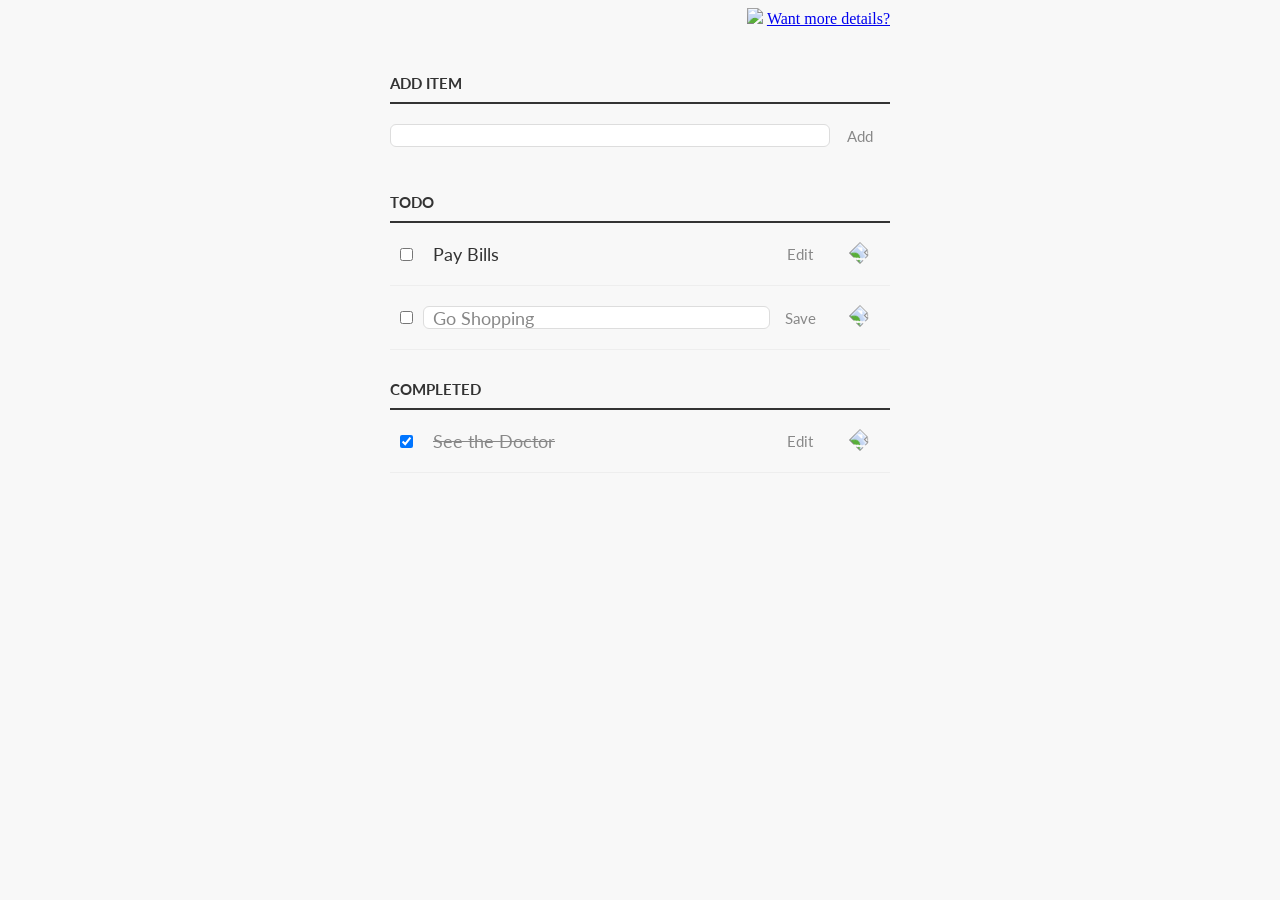
==== index.html @ 1622fc71 "refactor: adjust HTML-formatting according to rule 3.4 in html-css.md add some classes" ====
<!doctype html>
  <html lang="en">
    <head>
      <title>Todo App</title>
      <link href="https://fonts.googleapis.com/css?family=Lato:300,400,700" 
            rel="stylesheet">
      <link rel="stylesheet" 
            href="style.css" 
            media="screen" 
            charset="utf-8">
    </head>
    <body>
      <div class="intro">
        <img src="./eisenhower-matrix.jpg">
        <a class="more-inf" 
           href="https://goal-life.com/page/method/matrix-eisenhower">
           Want more details?
        </a>
      </div>
      <div class="main">
        <p id="add-item">
          <label for="new-task">Add Item</label>
          <div class="task-row__wrapper">
            <input id="new-task" 
                   class="task" 
                   type="text">
            <button>Add</button>
          </div>
        </p>
        <h3>Todo</h3>
        <ul id="incomplete-tasks">
          <li>
            <input type="checkbox" class="input-checkbox" >
            <label class="task label__li" >Pay Bills</label>
            <input type="text" class="task text-input">
            <button class="edit">Edit</button>
            <button class="delete">
              <img src="./remove.svg" class="delete-img">
            </button>
          </li>
          <li class="edit-mode">
            <input type="checkbox" class="input-checkbox">
            <label class="task label__li" 
                   id="task-edit">Go Shopping</label>
            <input type="text" 
                   value="Go Shopping" 
                   class="task text-input"
                   id="input-edit">
            <button class="edit">Save</button>
            <button class="delete">
              <img src="./remove.svg" class="delete-img">
            </button>
          </li>
        </ul>
        <h3>Completed</h3>
        <ul id="completed-tasks">
          <li>
            <input type="checkbox" checked class="input-checkbox">
            <label class="task label__li" 
                   id="task-completed">See the Doctor</label>
            <input type="text" class="task text-input">
            <button class="edit">Edit</button>
            <button class="delete">
              <img src="./remove.svg" class="delete-img">
            </button>
          </li>
        </ul>
      </div>
      <script src="app.js"></script>
    </body>
  </html>
---- style.css ----
/* Basic Style */

body {
  background-color: #f8f8f8;
  color: #333;
  font-family: Lato, sans-serif;
}
.intro {
  width: 500px;
  margin: 0 auto;
  display: block;
  text-align: right;
}
.intro img {
  width: 100%;
}
.intro, 
.more-inf {
  font-family: fantasy, cursive;
}

@media (max-width:768px) {

  .intro { 
      text-align: center;
  }

}

.main {
  display: block;
  width: 500px;
  margin: 0 auto 0;
}
.task {
  width: 56%;
  display: inline-block;
  flex-grow: 1;
}
.task-row__wrapper {
  display: flex;
}
ul {
  margin: 0;
  padding: 0px;
}
li,
h3 {
  list-style: none;
}
input,
button {
  outline: none;
}
button {
  background: none;
  border: 0px;
  color: #888;
  font-size: 15px;
  width: 60px;
  font-family: Lato, sans-serif;
  cursor: pointer;
}
button:hover {
  color: #3a3a3a;
}

/* Heading */

h3,
label[for = "new-task"] {
  color: #333;
  font-weight: 700;
  font-size: 15px;
  border-bottom: 2px solid #333;
  padding: 30px 0 10px;
  margin: 0;
  text-transform: uppercase;
}
input[type = "text"] {
  margin: 0;
  font-size: 18px;
  line-height: 18px;
  height: 21px;
  padding: 0 9px;
  border: 1px solid #ddd;
  background: #fff;
  border-radius: 6px;
  font-family: Lato, sans-serif;
  color: #888;
}
input[type = "text"]:focus {
  color: #333;
}

/* New Task */
label[for = "new-task"] {
  display: block;
  margin: 0 0 20px;
}
#new-task {
  width: 318px;
}

/* Task list */

li {
  overflow: hidden;
  padding: 20px 0;
  border-bottom: 1px solid #eee;
  display: flex;
  justify-content: space-between;
  align-items: center;
}
li > * {
  vertical-align: middle;
}

.input-checkbox {
  margin: 0 10px;
}
.label__li {
  padding-left: 10px;
  box-sizing: border-box;
  font-size: 18px;
  width: 226px;
}
.text-input {
  width: 226px;
}
.delete-img {
  height: 2em;
  transform: rotateZ(45deg);
  transition: transform 200ms ease-in;
}
.delete-img:hover {
  transform: rotateZ(0);
}

/* Completed */

#task-completed {
  text-decoration: line-through;
  color: #888;
}

/* Edit Task */

.text-input {
  display: none;
}

#input-edit {
  display: inline-block;
  width: 224px;
}

#task-edit {
  display: none;
}
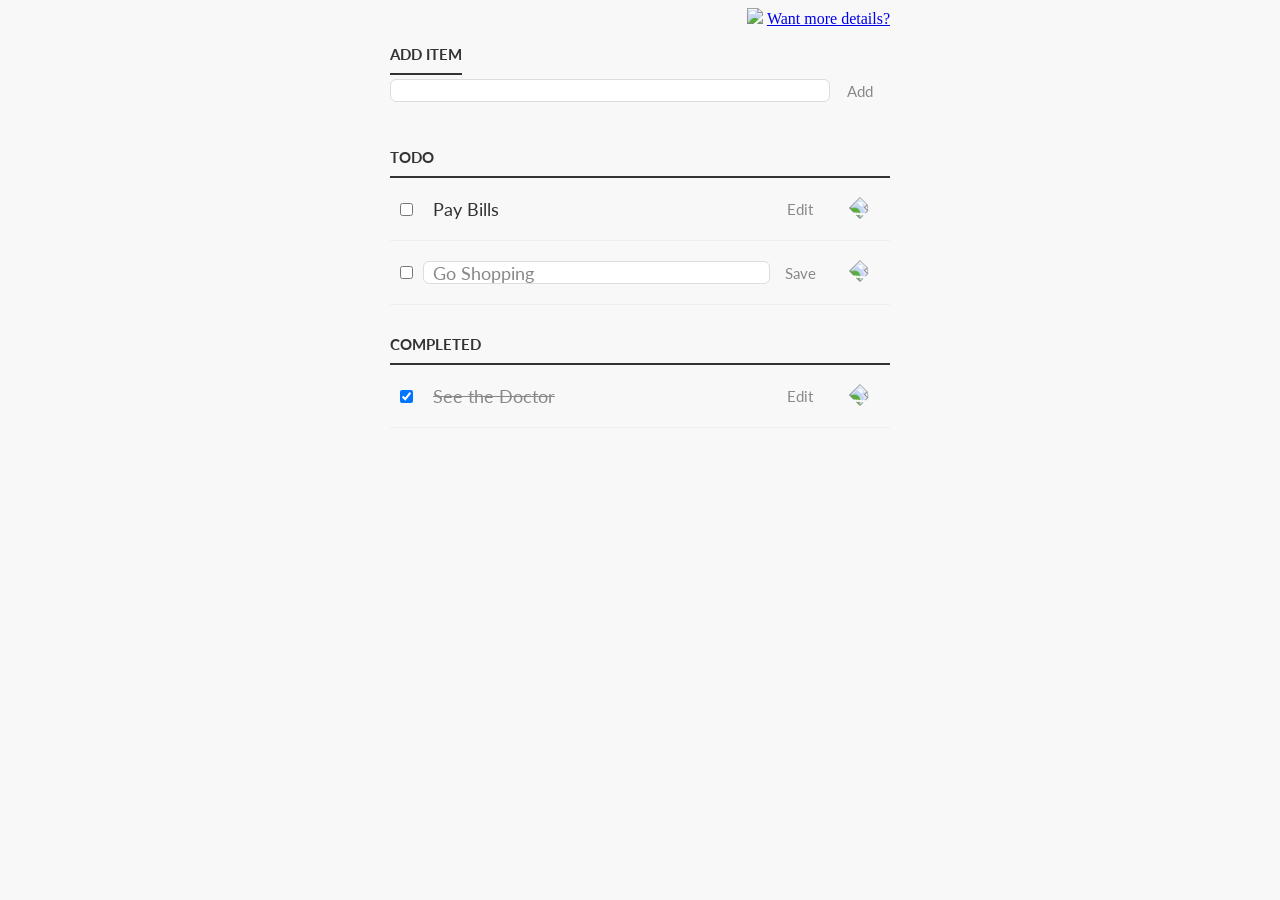
==== commit db0c7738: "refactor: adjust HTML-formatting according to rule 3.4 in html-css.md add some classes" ====
--- a/index.html
+++ b/index.html
@@ -19,7 +19,7 @@
       </div>
       <div class="main">
         <p id="add-item">
-          <label for="new-task">Add Item</label>
+          <label for="new-task" id="label-add">Add Item</label>
           <div class="task-row__wrapper">
             <input id="new-task" 
                    class="task" 
--- a/style.css
+++ b/style.css
@@ -94,7 +94,7 @@
 }
 
 /* New Task */
-label[for = "new-task"] {
+.label-add {
   display: block;
   margin: 0 0 20px;
 }
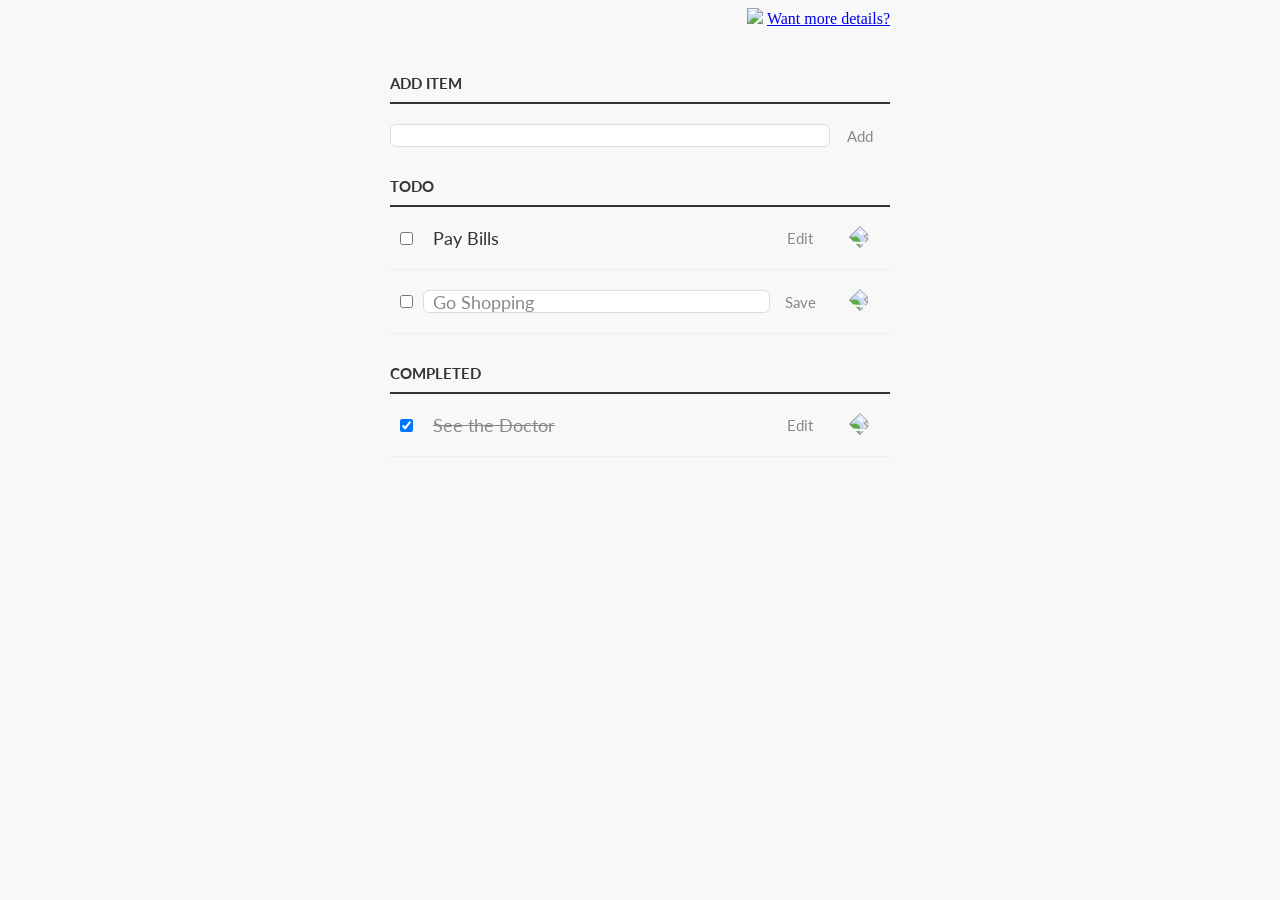
==== commit 7a54f2f2: "refactor: adjust HTML-formatting according to rule hight level 1.1 in html-css.md add section header" ====
--- a/index.html
+++ b/index.html
@@ -10,62 +10,68 @@
             charset="utf-8">
     </head>
     <body>
-      <div class="intro">
+      <section class="intro">
         <img src="./eisenhower-matrix.jpg">
         <a class="more-inf" 
            href="https://goal-life.com/page/method/matrix-eisenhower">
            Want more details?
         </a>
-      </div>
-      <div class="main">
-        <p id="add-item">
-          <label for="new-task" id="label-add">Add Item</label>
+      </section>
+      <section class="main">
+        <div id="add-item">
+          <p>
+            <label for="new-task" id="add-label">Add Item</label>
+          </p>
           <div class="task-row__wrapper">
             <input id="new-task" 
                    class="task" 
                    type="text">
             <button>Add</button>
           </div>
-        </p>
-        <h3>Todo</h3>
-        <ul id="incomplete-tasks">
-          <li>
-            <input type="checkbox" class="input-checkbox" >
-            <label class="task label__li" >Pay Bills</label>
-            <input type="text" class="task text-input">
-            <button class="edit">Edit</button>
-            <button class="delete">
-              <img src="./remove.svg" class="delete-img">
-            </button>
-          </li>
-          <li class="edit-mode">
-            <input type="checkbox" class="input-checkbox">
-            <label class="task label__li" 
-                   id="task-edit">Go Shopping</label>
-            <input type="text" 
-                   value="Go Shopping" 
-                   class="task text-input"
-                   id="input-edit">
-            <button class="edit">Save</button>
-            <button class="delete">
-              <img src="./remove.svg" class="delete-img">
-            </button>
-          </li>
-        </ul>
-        <h3>Completed</h3>
-        <ul id="completed-tasks">
-          <li>
-            <input type="checkbox" checked class="input-checkbox">
-            <label class="task label__li" 
-                   id="task-completed">See the Doctor</label>
-            <input type="text" class="task text-input">
-            <button class="edit">Edit</button>
-            <button class="delete">
-              <img src="./remove.svg" class="delete-img">
-            </button>
-          </li>
-        </ul>
-      </div>
+        </div>
+        <div class="incomplete">
+          <h3>Todo</h3>
+          <ul id="incomplete-tasks">
+            <li>
+              <input type="checkbox" class="input-checkbox" >
+              <label class="task label__li" >Pay Bills</label>
+              <input type="text" class="task text-input">
+              <button class="edit">Edit</button>
+              <button class="delete">
+                <img src="./remove.svg" class="delete-img">
+              </button>
+            </li>
+            <li class="edit-mode">
+              <input type="checkbox" class="input-checkbox">
+              <label class="task label__li" 
+                     id="task-edit">Go Shopping</label>
+              <input type="text" 
+                     value="Go Shopping" 
+                     class="task text-input"
+                     id="input-edit">
+              <button class="edit">Save</button>
+              <button class="delete">
+                <img src="./remove.svg" class="delete-img">
+              </button>
+            </li>
+          </ul>
+        </div>
+        <div class="completed">
+          <h3>Completed</h3>
+          <ul id="completed-tasks">
+            <li>
+              <input type="checkbox" checked class="input-checkbox">
+              <label class="task label__li" 
+                     id="task-completed">See the Doctor</label>
+              <input type="text" class="task text-input">
+              <button class="edit">Edit</button>
+              <button class="delete">
+                <img src="./remove.svg" class="delete-img">
+              </button>
+            </li>
+          </ul>
+        </div>
+      </section>
       <script src="app.js"></script>
     </body>
   </html>
--- a/style.css
+++ b/style.css
@@ -94,7 +94,7 @@
 }
 
 /* New Task */
-.label-add {
+#add-label {
   display: block;
   margin: 0 0 20px;
 }
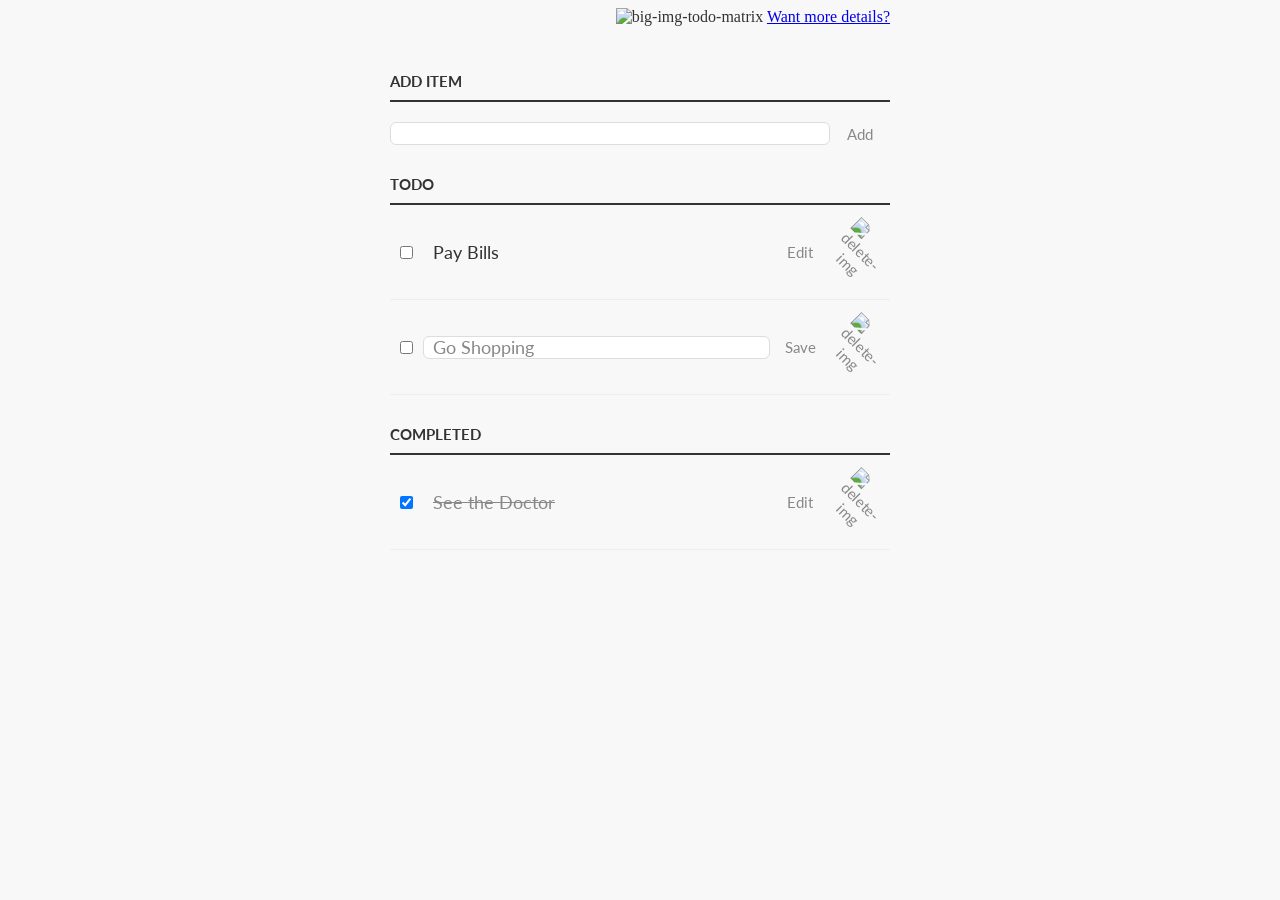
==== commit 4959a4f4: "refactor: adjust HTML-formatting according to rule hight level 1.2 in html.md add alt for img" ====
--- a/index.html
+++ b/index.html
@@ -11,7 +11,7 @@
     </head>
     <body>
       <section class="intro">
-        <img src="./eisenhower-matrix.jpg">
+        <img src="./eisenhower-matrix.jpg" alt="big-img-todo-matrix">
         <a class="more-inf" 
            href="https://goal-life.com/page/method/matrix-eisenhower">
            Want more details?
@@ -38,7 +38,7 @@
               <input type="text" class="task text-input">
               <button class="edit">Edit</button>
               <button class="delete">
-                <img src="./remove.svg" class="delete-img">
+                <img src="./remove.svg" alt="delete-img" class="delete-img">
               </button>
             </li>
             <li class="edit-mode">
@@ -51,7 +51,7 @@
                      id="input-edit">
               <button class="edit">Save</button>
               <button class="delete">
-                <img src="./remove.svg" class="delete-img">
+                <img src="./remove.svg" alt="delete-img" class="delete-img">
               </button>
             </li>
           </ul>
@@ -66,7 +66,7 @@
               <input type="text" class="task text-input">
               <button class="edit">Edit</button>
               <button class="delete">
-                <img src="./remove.svg" class="delete-img">
+                <img src="./remove.svg" alt="delete-img" class="delete-img">
               </button>
             </li>
           </ul>
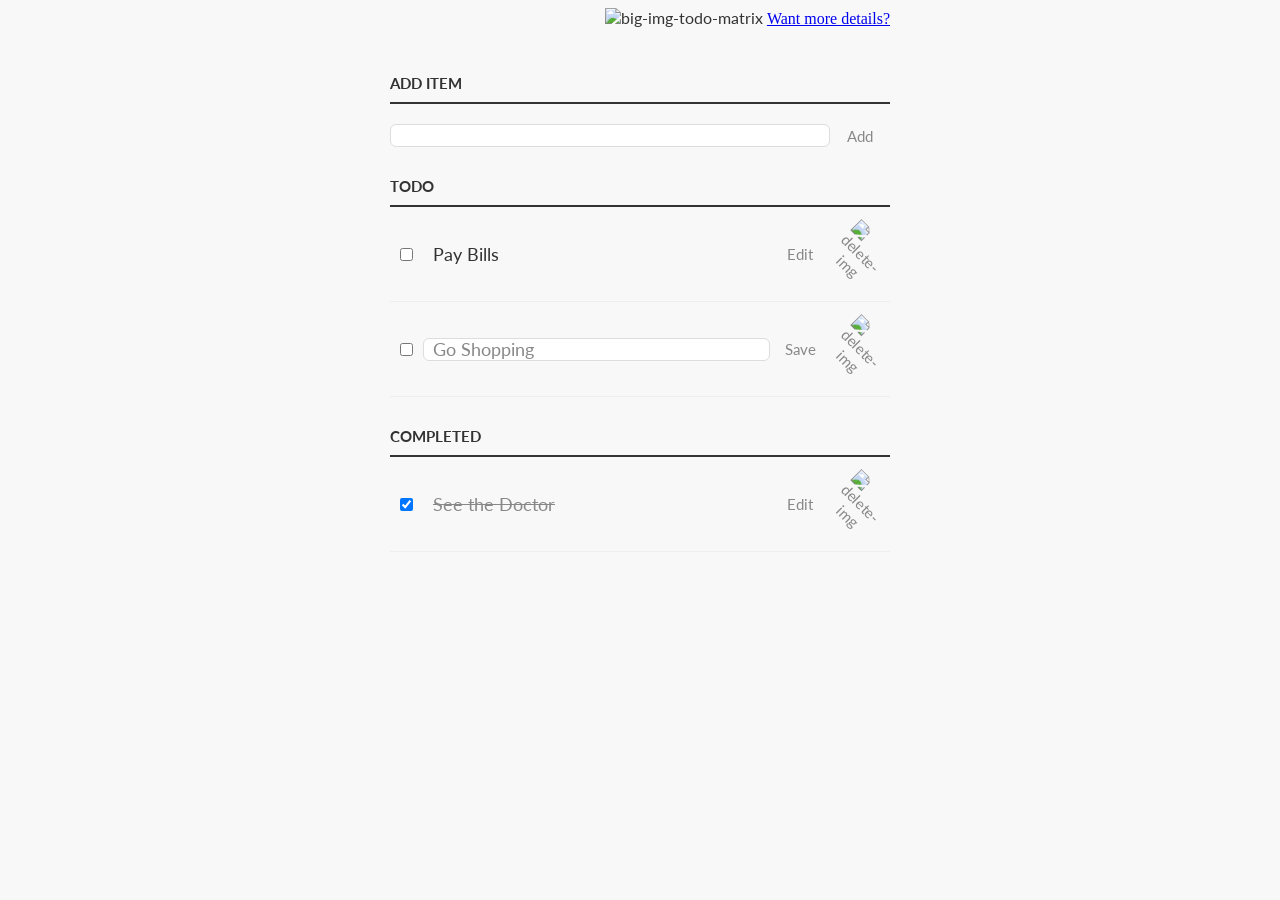
==== commit 81bd9429: "fix: fix bag with work application reverse on two point early" ====
--- a/index.html
+++ b/index.html
@@ -1,77 +1,65 @@
 <!doctype html>
-  <html lang="en">
-    <head>
-      <title>Todo App</title>
-      <link href="https://fonts.googleapis.com/css?family=Lato:300,400,700" 
-            rel="stylesheet">
-      <link rel="stylesheet" 
-            href="style.css" 
-            media="screen" 
-            charset="utf-8">
-    </head>
-    <body>
-      <section class="intro">
-        <img src="./eisenhower-matrix.jpg" alt="big-img-todo-matrix">
-        <a class="more-inf" 
-           href="https://goal-life.com/page/method/matrix-eisenhower">
-           Want more details?
-        </a>
-      </section>
-      <section class="main">
-        <div id="add-item">
-          <p>
-            <label for="new-task" id="add-label">Add Item</label>
-          </p>
-          <div class="task-row__wrapper">
-            <input id="new-task" 
-                   class="task" 
-                   type="text">
-            <button>Add</button>
-          </div>
+<html lang="en">
+  <head>
+    <meta charset="utf-8">
+    <meta http-equiv="x-ua-compatible" content="ie=edge">
+    <meta name="viewport" content="width=device-width, initial-scale=1.0">
+    <link href="https://fonts.googleapis.com/css?family=Lato:300,400,700" rel="stylesheet">
+    <link rel="stylesheet" href="style.css" media="screen" charset="utf-8">
+    <title>Todo App</title>
+  </head>
+  <body>
+    <section class="intro">
+      <img src="./eisenhower-matrix.jpg" alt="big-img-todo-matrix">
+      <a class="more-inf" 
+         href="https://goal-life.com/page/method/matrix-eisenhower">Want more details?</a>
+    </section>
+    <section class="main">
+      <div id="add-item">
+        <p>
+          <label for="new-task">Add Item</label>
+        </p>
+        <div class="task-row-wrapper">
+          <input id="new-task" class="task" type="text">
+          <button>Add</button>
         </div>
-        <div class="incomplete">
-          <h3>Todo</h3>
-          <ul id="incomplete-tasks">
-            <li>
-              <input type="checkbox" class="input-checkbox" >
-              <label class="task label__li" >Pay Bills</label>
-              <input type="text" class="task text-input">
-              <button class="edit">Edit</button>
-              <button class="delete">
-                <img src="./remove.svg" alt="delete-img" class="delete-img">
-              </button>
-            </li>
-            <li class="edit-mode">
-              <input type="checkbox" class="input-checkbox">
-              <label class="task label__li" 
-                     id="task-edit">Go Shopping</label>
-              <input type="text" 
-                     value="Go Shopping" 
-                     class="task text-input"
-                     id="input-edit">
-              <button class="edit">Save</button>
-              <button class="delete">
-                <img src="./remove.svg" alt="delete-img" class="delete-img">
-              </button>
-            </li>
-          </ul>
-        </div>
-        <div class="completed">
-          <h3>Completed</h3>
-          <ul id="completed-tasks">
-            <li>
-              <input type="checkbox" checked class="input-checkbox">
-              <label class="task label__li" 
-                     id="task-completed">See the Doctor</label>
-              <input type="text" class="task text-input">
-              <button class="edit">Edit</button>
-              <button class="delete">
-                <img src="./remove.svg" alt="delete-img" class="delete-img">
-              </button>
-            </li>
-          </ul>
-        </div>
-      </section>
-      <script src="app.js"></script>
-    </body>
-  </html>+      </div>
+      <h3>Todo</h3>
+      <ul id="incomplete-tasks">
+        <li>
+          <input type="checkbox">
+          <label class="task">Pay Bills</label>
+          <input type="text" class="task">
+          <button class="edit">Edit</button>
+          <button class="delete">
+            <img src="./remove.svg" alt="delete-img" class="delete-img">
+          </button>
+        </li>
+        <li class="edit-mode">
+          <input type="checkbox">
+          <label class="task">Go Shopping</label>
+          <input type="text" 
+                 value="Go Shopping" 
+                 class="task">
+          <button class="edit">Save</button>
+          <button class="delete">
+            <img src="./remove.svg." alt="delete-img" class="delete-img">
+          </button>
+        </li>
+      </ul>
+      <h3>Completed</h3>
+      <ul id="completed-tasks">
+        <li>
+          <input type="checkbox" checked>
+          <label class="task">See the Doctor</label>
+          <input type="text" class="task">
+          <button class="edit">Edit</button>
+          <button class="delete">
+            <img src="./remove.svg" alt="delete-img" class="delete-img">
+          </button>
+        </li>
+      </ul>
+    </section>
+    <script src="app.js"></script>
+  </body>
+</html>
--- a/style.css
+++ b/style.css
@@ -14,19 +14,17 @@
 .intro img {
   width: 100%;
 }
-.intro, 
-.more-inf {
+.intro .more-inf {
   font-family: fantasy, cursive;
 }
 
 @media (max-width:768px) {
 
   .intro { 
-      text-align: center;
+    text-align: center;
   }
 
 }
-
 .main {
   display: block;
   width: 500px;
@@ -37,14 +35,14 @@
   display: inline-block;
   flex-grow: 1;
 }
-.task-row__wrapper {
+.task-row-wrapper {
   display: flex;
 }
 ul {
   margin: 0;
   padding: 0px;
 }
-li,
+li, 
 h3 {
   list-style: none;
 }
@@ -68,7 +66,7 @@
 /* Heading */
 
 h3,
-label[for = "new-task"] {
+label[for="new-task"] {
   color: #333;
   font-weight: 700;
   font-size: 15px;
@@ -77,7 +75,7 @@
   margin: 0;
   text-transform: uppercase;
 }
-input[type = "text"] {
+input[type="text"] {
   margin: 0;
   font-size: 18px;
   line-height: 18px;
@@ -89,16 +87,17 @@
   font-family: Lato, sans-serif;
   color: #888;
 }
-input[type = "text"]:focus {
+input[type="text"]:focus {
   color: #333;
 }
 
 /* New Task */
-#add-label {
+
+label[for="new-task"] {
   display: block;
   margin: 0 0 20px;
 }
-#new-task {
+input#new-task {
   width: 318px;
 }
 
@@ -116,45 +115,45 @@
   vertical-align: middle;
 }
 
-.input-checkbox {
+li > input[type="checkbox"] {
   margin: 0 10px;
 }
-.label__li {
+li > label {
   padding-left: 10px;
   box-sizing: border-box;
   font-size: 18px;
   width: 226px;
 }
-.text-input {
+li > input[type="text"] {
   width: 226px;
 }
-.delete-img {
+button.delete img {
   height: 2em;
   transform: rotateZ(45deg);
   transition: transform 200ms ease-in;
 }
-.delete-img:hover {
+button.delete img:hover {
   transform: rotateZ(0);
 }
 
 /* Completed */
 
-#task-completed {
+ul#completed-tasks label {
   text-decoration: line-through;
   color: #888;
 }
 
 /* Edit Task */
 
-.text-input {
+ul li input[type=text] {
   display: none;
 }
 
-#input-edit {
+ul li.edit-mode input[type=text] {
   display: inline-block;
   width: 224px;
 }
 
-#task-edit {
-  display: none;
+ul li.edit-mode label {
+    display: none;
 }
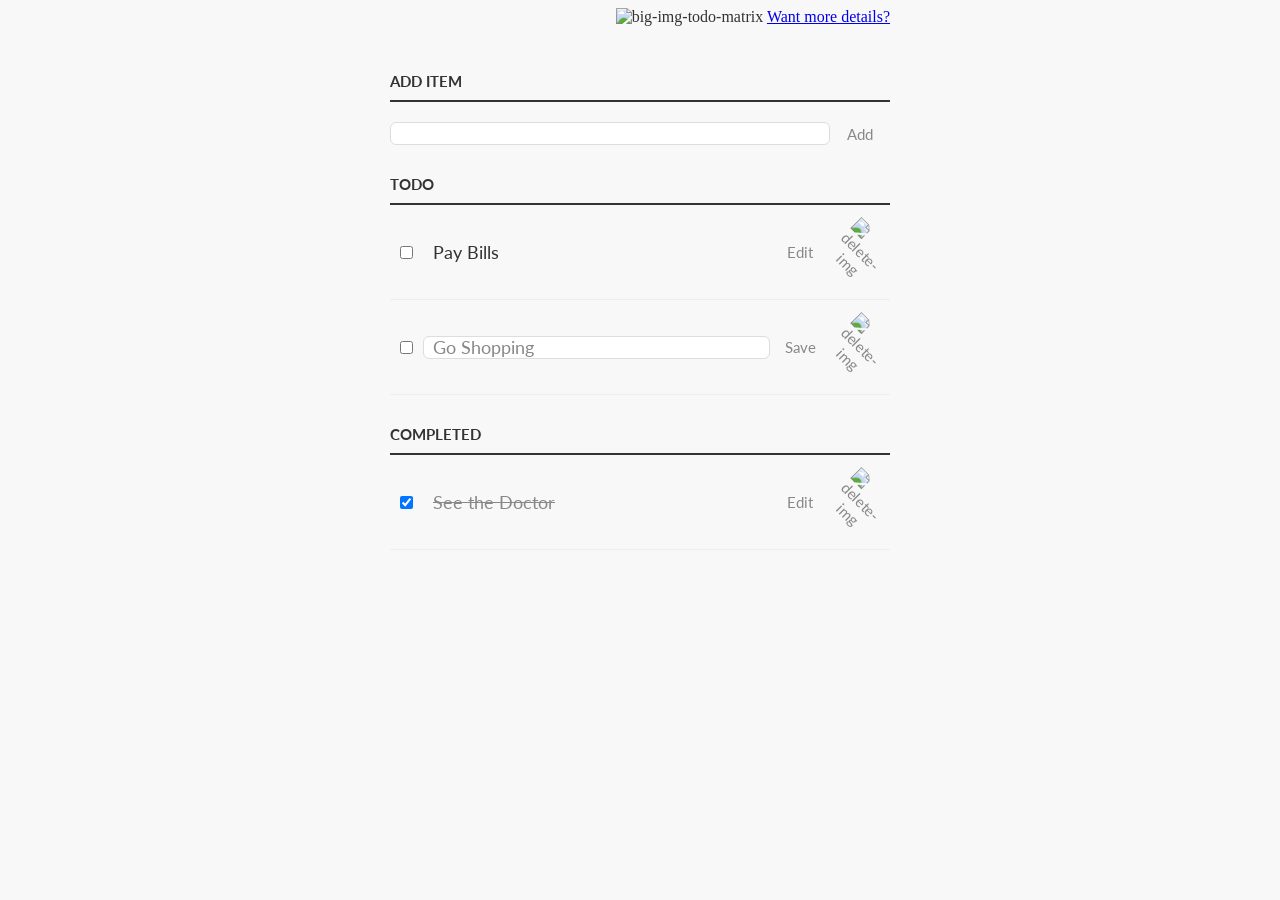
==== commit 08c09ec0: "refactor: adjust HTML-formatting according to rule hight level 2.1 in html.md add bam" ====
--- a/index.html
+++ b/index.html
@@ -8,10 +8,10 @@
     <link rel="stylesheet" href="style.css" media="screen" charset="utf-8">
     <title>Todo App</title>
   </head>
-  <body>
+  <body class="">
     <section class="intro">
-      <img src="./eisenhower-matrix.jpg" alt="big-img-todo-matrix">
-      <a class="more-inf" 
+      <img src="./eisenhower-matrix.jpg" alt="big-img-todo-matrix" id="intro-img">
+      <a class="more-inf"  id="x"
          href="https://goal-life.com/page/method/matrix-eisenhower">Want more details?</a>
     </section>
     <section class="main">
@@ -20,13 +20,15 @@
           <label for="new-task">Add Item</label>
         </p>
         <div class="task-row-wrapper">
-          <input id="new-task" class="task" type="text">
+          <input id="new-task" 
+                 type="text" 
+                 class="task">
           <button>Add</button>
         </div>
       </div>
       <h3>Todo</h3>
-      <ul id="incomplete-tasks">
-        <li>
+      <ul id="incomplete-tasks" class="incomplete">
+        <li class="incomplete__item-fix">
           <input type="checkbox">
           <label class="task">Pay Bills</label>
           <input type="text" class="task">
@@ -35,7 +37,7 @@
             <img src="./remove.svg" alt="delete-img" class="delete-img">
           </button>
         </li>
-        <li class="edit-mode">
+        <li class="incomplete__item-fix edit-mode">
           <input type="checkbox">
           <label class="task">Go Shopping</label>
           <input type="text" 
@@ -48,8 +50,8 @@
         </li>
       </ul>
       <h3>Completed</h3>
-      <ul id="completed-tasks">
-        <li>
+      <ul id="completed-tasks" class="completed">
+        <li class="completed__item-fix">
           <input type="checkbox" checked>
           <label class="task">See the Doctor</label>
           <input type="text" class="task">
--- a/style.css
+++ b/style.css
@@ -11,10 +11,11 @@
   display: block;
   text-align: right;
 }
-.intro img {
+#intro-img {
   width: 100%;
 }
-.intro .more-inf {
+.intro, 
+.more-inf {
   font-family: fantasy, cursive;
 }
 
